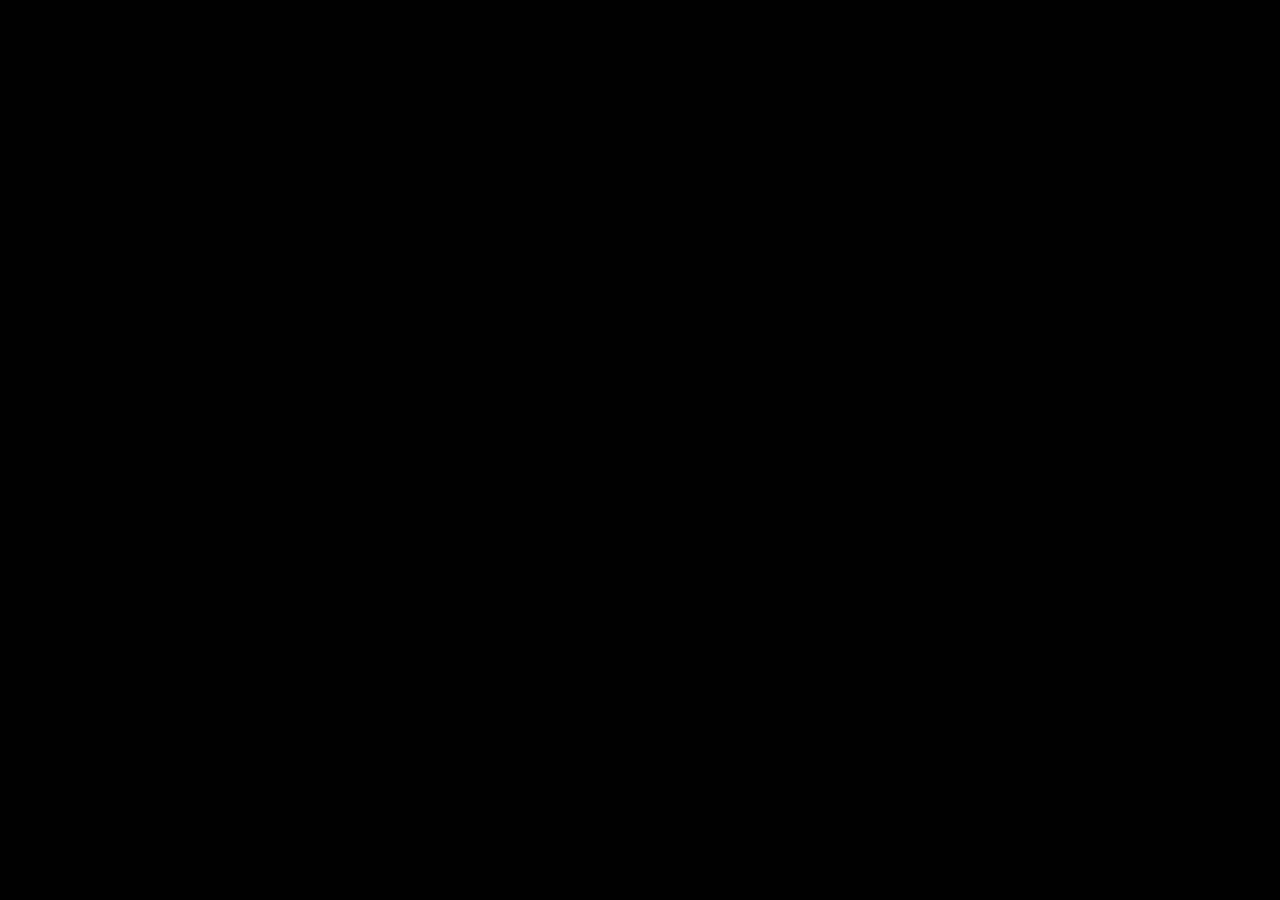
==== index.html @ 39cd3666 "Add files via upload" ====
<!DOCTYPE html>
<html lang="en">
<head>
    <meta charset="UTF-8">
    <meta name="viewport" content="width=device-width, initial-scale=1.0">
    <title>A Day in the Life of Alfie</title>
    <link rel="stylesheet" href="styles.css">
    <script type="importmap">
    {
        "imports": {
            "react": "https://esm.sh/react@18.2.0",
            "react-dom/client": "https://esm.sh/react-dom@18.2.0/client",
            "tone": "https://esm.sh/tone@14.7.77",
            "jspdf": "https://esm.sh/jspdf@2.5.1",
            "qrcode": "https://esm.sh/qrcode@1.5.3"
        }
    }
    </script>
</head>
<body>
    <div id="root"></div>
    <script type="module" src="./App.js"></script>
</body>
</html>
---- styles.css ----
:root {
  --matrix-green: #00ff41;
  --matrix-dark: #0d0208;
  --matrix-glow: 0 0 10px rgba(0, 255, 65, 0.5);
  --dialogue-height: 220px;
  --hud-bg: rgba(0, 0, 0, 0.85);
}

* { box-sizing: border-box; }

body, html {
  margin: 0;
  padding: 0;
  width: 100%;
  height: 100%;
  background: #000;
  color: var(--matrix-green);
  font-family: 'Courier New', Courier, monospace;
  overflow: hidden;
}

#root { width: 100%; height: 100%; }

.app-root {
  width: 100%;
  height: 100%;
  position: relative;
  display: flex;
  flex-direction: column;
}

/* CRT EFFECTS */
.crt-frame {
  width: 100%;
  height: 100%;
  position: relative;
  display: flex;
  flex-direction: column;
  background: var(--matrix-dark);
}

.scanlines {
  position: absolute;
  top: 0; left: 0; right: 0; bottom: 0;
  background: linear-gradient(rgba(18, 16, 16, 0) 50%, rgba(0, 0, 0, 0.1) 50%);
  background-size: 100% 4px;
  pointer-events: none;
  z-index: 2000;
  opacity: 0.2;
}

/* --- CORE MATRIX TEXT & BUTTONS --- */
.matrix-text {
  color: var(--matrix-green);
  text-shadow: var(--matrix-glow);
  letter-spacing: 2px;
  font-weight: bold;
}

.crt-glow {
  text-shadow: 0 0 10px rgba(0, 255, 65, 0.8), 0 0 20px rgba(0, 255, 65, 0.4);
}

.btn-cyber {
  background: transparent;
  border: 1px solid var(--matrix-green);
  color: var(--matrix-green);
  padding: 12px 24px;
  font-family: inherit;
  font-size: 1rem;
  cursor: pointer;
  transition: all 0.3s ease;
  text-transform: uppercase;
  letter-spacing: 2px;
  position: relative;
  overflow: hidden;
}

.btn-cyber:hover {
  background: rgba(0, 255, 65, 0.1);
  box-shadow: 0 0 20px rgba(0, 255, 65, 0.4);
  transform: translateY(-2px);
}

.btn-cyber-small {
  padding: 6px 12px;
  font-size: 0.8rem;
}

/* --- UTILITY TRAY --- */
.utility-tray {
  position: absolute;
  top: 15px;
  left: 15px;
  display: flex;
  gap: 10px;
  z-index: 5000;
}

.btn-utility {
  background: rgba(0, 0, 0, 0.7);
  border: 1px solid rgba(0, 255, 65, 0.3);
  color: var(--matrix-green);
  padding: 5px 12px;
  font-size: 0.7rem;
  cursor: pointer;
  font-family: inherit;
  letter-spacing: 1px;
}

.btn-utility:hover {
  border-color: var(--matrix-green);
  background: rgba(0, 255, 65, 0.1);
}

/* --- SPLASH & IDENTITY SCREENS --- */
.splash-screen {
  width: 100%;
  height: 100%;
  display: flex;
  flex-direction: column;
  justify-content: center;
  align-items: center;
  background: var(--matrix-dark);
  position: relative;
  z-index: 100;
  text-align: center;
  padding: 40px;
}

.splash-content {
  max-width: 800px;
}

.splash-main {
  font-size: 5rem;
  margin: 20px 0;
  color: var(--matrix-green);
  letter-spacing: 10px;
  text-shadow: 0 0 20px rgba(0, 255, 65, 0.8);
}

.splash-sub {
  font-size: 1.2rem;
  opacity: 0.8;
}

.splash-desc {
  font-size: 1.5rem;
  margin-top: 40px;
  color: #fff;
}

.splash-divider {
  width: 100px;
  height: 4px;
  background: var(--matrix-green);
  margin: 40px auto;
  box-shadow: 0 0 15px var(--matrix-green);
}

.btn-enter-life {
  background: transparent;
  border: 2px solid var(--matrix-green);
  color: var(--matrix-green);
  padding: 20px 40px;
  font-size: 1.5rem;
  cursor: pointer;
  transition: all 0.4s cubic-bezier(0.175, 0.885, 0.32, 1.275);
  margin-top: 20px;
}

.btn-enter-life:hover {
  background: var(--matrix-green);
  color: var(--matrix-dark);
  box-shadow: 0 0 40px var(--matrix-green);
  transform: scale(1.1);
}

.identity-panel, .briefing-panel {
  background: rgba(0, 0, 0, 0.9);
  border: 1px solid var(--matrix-green);
  padding: 60px;
  width: 100%;
  max-width: 600px;
  box-shadow: 0 0 40px rgba(0, 255, 65, 0.2);
}

.input-group {
  text-align: left;
  margin-bottom: 25px;
}

.input-label {
  font-size: 0.8rem;
  margin-bottom: 10px;
  opacity: 0.7;
}

.input-cyber {
  width: 100%;
  background: rgba(255, 255, 255, 0.05);
  border: none;
  border-bottom: 2px solid var(--matrix-green);
  padding: 15px;
  color: #fff;
  font-family: inherit;
  font-size: 1.2rem;
  outline: none;
}

.input-cyber:focus {
  background: rgba(0, 255, 65, 0.05);
}

/* --- MATRIX STINGER --- */
.matrix-stinger {
  position: fixed;
  inset: 0;
  background: #000;
  display: flex;
  justify-content: center;
  align-items: center;
  z-index: 9999;
  animation: stinger-fade-out 0.5s forwards 2.5s;
}

.stinger-logo-wrap {
  text-align: center;
}

.stinger-brand { font-size: 3rem; margin-bottom: 10px; }
.stinger-labs { font-size: 1.5rem; opacity: 0.7; }

@keyframes stinger-fade-out {
  to { opacity: 0; pointer-events: none; }
}

/* --- HUB SCREEN --- */
.hub-screen {
  width: 100%;
  height: 100%;
  padding: 60px;
  display: flex;
  flex-direction: column;
}

.hub-header {
  margin-bottom: 60px;
  text-align: center;
}

.hub-grid {
  display: grid;
  grid-template-columns: 1fr 1fr;
  gap: 40px;
  flex: 1;
}

.hub-block {
  display: flex;
  flex-direction: column;
}

.block-title {
  font-size: 1.5rem;
  margin-bottom: 20px;
  border-bottom: 1px solid rgba(0, 255, 65, 0.3);
  padding-bottom: 10px;
}

.module-list {
  display: grid;
  gap: 15px;
}

.module-card {
  background: rgba(255, 255, 255, 0.03);
  border: 1px solid rgba(0, 255, 65, 0.2);
  padding: 20px;
  cursor: pointer;
  transition: all 0.3s ease;
  position: relative;
}

.module-card:hover:not(.locked) {
  border-color: var(--matrix-green);
  background: rgba(0, 255, 65, 0.05);
  transform: translateX(10px);
}

.module-card.locked {
  opacity: 0.4;
  cursor: not-allowed;
  filter: grayscale(1);
}

.module-status {
  font-size: 0.6rem;
  position: absolute;
  top: 10px;
  right: 15px;
  background: var(--matrix-green);
  color: #000;
  padding: 2px 6px;
  font-weight: 900;
}

.module-card.locked .module-status {
  background: #555;
  color: #fff;
}

/* --- INTRO / BUILDING INTRO --- */
.building-intro-overlay {
  position: absolute;
  inset: 0;
  z-index: 5000;
  background: #000;
}

.intro-view {
  position: absolute;
  inset: 0;
  background-size: cover;
  background-position: center;
  opacity: 0;
  transition: opacity 2s ease-in-out;
}

.intro-view.active { opacity: 1; }

.intro-label-box {
  position: absolute;
  bottom: 8%;
  left: 50%;
  transform: translateX(-50%);
  text-align: center;
  z-index: 100;
  width: 90%;
  max-width: 1200px;
  background: rgba(0, 0, 0, 0.6);
  padding: 40px;
  border-radius: 20px;
  backdrop-filter: blur(5px);
  border: 1px solid rgba(0, 255, 65, 0.2);
}

.intro-title { 
  font-size: 5rem; 
  text-shadow: 0 0 30px rgba(0, 0, 0, 1), 0 0 15px var(--matrix-green); 
  margin-bottom: 20px;
  font-weight: 900;
}

.intro-subtitle { 
  font-size: 1.5rem; 
  opacity: 1; 
  margin-bottom: 15px; 
  color: #fff;
  letter-spacing: 5px;
}

.intro-character-preview {
  display: flex;
  gap: 30px;
  justify-content: center;
  margin: 30px 0;
}

.intro-sprite-mini {
  width: 120px;
  height: 120px;
  background: rgba(0, 0, 0, 0.9);
  border: 2px solid var(--matrix-green);
  padding: 10px;
  position: relative;
  border-radius: 10px;
  box-shadow: 0 0 20px rgba(0, 255, 65, 0.2);
}

.mini-char-name {
  position: absolute;
  bottom: -30px;
  left: 0;
  width: 100%;
  font-size: 0.9rem;
  text-align: center;
  color: #fff;
  font-weight: bold;
  letter-spacing: 1px;
}

/* --- NARRATIVE TRAY --- */
.narrative-tray {
  height: var(--dialogue-height);
  background: rgba(0, 0, 0, 0.95);
  border-top: 3px solid var(--matrix-green);
  padding: 30px 60px;
  position: relative;
  z-index: 2000;
  box-shadow: 0 -10px 40px rgba(0,0,0,0.8);
}

.narrative-speaker-label {
  position: absolute;
  top: -18px;
  right: 60px;
  background: var(--matrix-green);
  color: #000;
  padding: 4px 18px;
  font-weight: 900;
  font-size: 0.75rem;
  letter-spacing: 3px;
  box-shadow: 0 0 15px var(--matrix-green);
  z-index: 2001;
}

.narrative-tray-inner {
  display: flex;
  height: 100%;
  gap: 40px;
}

.narrative-text-area {
  flex: 1;
  font-size: 1.5rem;
  line-height: 1.5;
  color: #fff;
  overflow-y: auto;
}

.narrative-button-zone {
  display: flex;
  flex-direction: column;
  gap: 10px;
  width: 250px;
}

.speaker-name-tag {
  position: absolute;
  top: -25px;
  left: 50%;
  transform: translateX(-50%);
  background: var(--matrix-green);
  color: #000;
  padding: 3px 10px;
  font-weight: 900;
  font-size: 0.65rem;
  letter-spacing: 1px;
  z-index: 110;
  box-shadow: 0 0 10px var(--matrix-green);
  white-space: nowrap;
}

/* --- FADE ANIMATIONS --- */
.fade-in { animation: fadeIn 0.5s ease-out both; }
.fade-out { animation: fadeOut 0.5s ease-out both; }

.brand-fuzz-in {
  animation: brand-quick-glitch 0.2s ease-out forwards;
}

@keyframes brand-quick-glitch {
  0% { transform: translate(20px, -10px) skewX(20deg); opacity: 0; filter: contrast(3) brightness(2); }
  25% { transform: translate(-15px, 10px) skewX(-20deg); opacity: 0.8; }
  50% { transform: translate(10px, -5px) skewX(10deg); opacity: 0.4; }
  75% { transform: translate(-5px, 2px) skewX(-10deg); opacity: 0.9; }
  100% { transform: translate(0, 0) skewX(0); opacity: 1; filter: none; }
}

.brand-splash-anim {
  animation: brand-zoom-quick 1.2s cubic-bezier(0.16, 1, 0.3, 1) both;
  letter-spacing: 8px;
  text-align: center;
  font-size: 3rem; /* Smaller than main splash */
}

@keyframes brand-zoom-quick {
  0% { opacity: 0; transform: scale(1.5); filter: blur(8px); }
  100% { opacity: 1; transform: scale(1); filter: blur(0); }
}

/* ALL CHARACTER ANIMATIONS: VERTICAL ONLY. NO SCALE. NO HORIZONTAL MOVEMENT. */
.jrpg-dancing {
  animation: jrpg-dance 0.6s ease-in-out infinite alternate !important;
}

@keyframes jrpg-dance {
  from { transform: translateY(0) rotate(-1deg); }
  to { transform: translateY(-10px) rotate(1deg); }
}

.jrpg-breathing {
  animation: jrpg-breathe-safe 3s ease-in-out infinite;
}

@keyframes jrpg-breathe-safe {
  0%, 100% { transform: translateY(0); }
  50% { transform: translateY(-3px); }
}

.jrpg-talk-pulse {
  animation: jrpg-talk-safe 0.4s ease-in-out infinite alternate;
}

@keyframes jrpg-talk-safe {
  from { transform: translateY(0); }
  to { transform: translateY(-6px); }
}

/* --- MOA DIAGRAM POLISH --- */
.diagram-layer {
    position: absolute;
    inset: 0;
    pointer-events: none;
    z-index: 10;
}

.diagram-node {
    position: absolute;
    transform: translate(-50%, -50%);
    display: flex;
    flex-direction: column;
    align-items: center;
    justify-content: center;
    transition: all 0.5s ease;
}

.node-content-wrap {
    background: rgba(0, 0, 0, 0.85);
    padding: 12px;
    border-radius: 12px;
    box-shadow: 0 0 25px rgba(0, 255, 65, 0.4);
    border: 2px solid var(--matrix-green);
    backdrop-filter: blur(8px);
}

.node-story-wrap {
    background: rgba(0, 0, 0, 0.5);
    padding: 6px;
    border-radius: 4px;
    border: 1px dashed rgba(255, 255, 255, 0.3);
}

.node-box {
    border: 1px solid var(--matrix-green);
    background: rgba(0, 255, 65, 0.15);
    color: #fff;
    padding: 8px 16px;
    font-size: 1rem;
    font-weight: 900;
    text-transform: uppercase;
    text-align: center;
    white-space: nowrap;
}

.story-node .node-box {
    border: none;
    background: transparent;
    color: rgba(255, 255, 255, 0.7);
    font-size: 0.8rem;
    font-weight: normal;
}

.node-circle {
    width: 24px;
    height: 24px;
    border: 2px solid var(--matrix-green);
    border-radius: 50%;
    background: var(--matrix-green);
    box-shadow: 0 0 15px var(--matrix-green);
}

.story-node .node-circle {
    width: 12px;
    height: 12px;
    background: #fff;
    box-shadow: none;
}

.node-label {
    margin-top: 8px;
    color: white;
    font-size: 0.85rem;
    font-weight: 900;
    text-shadow: 2px 2px 4px black;
    text-align: center;
}

.diagram-arrow {
    position: absolute;
    background: #00e5ff !important; /* Cyber Cyan */
    height: 8px !important;
    transform-origin: 0 50%;
    box-shadow: 0 0 12px #00e5ff;
    z-index: 5;
}

.diagram-arrow::after {
    content: '';
    position: absolute;
    right: -4px;
    top: -10px !important;
    border-left: 20px solid #00e5ff !important;
    border-top: 14px solid transparent;
    border-bottom: 14px solid transparent;
}

.moa-text {
    position: absolute;
    color: #fff;
    font-size: 1rem;
    font-weight: 900;
    background: var(--matrix-dark);
    padding: 6px 15px;
    border: 2px solid var(--matrix-green);
    border-radius: 4px;
    box-shadow: 0 0 20px rgba(0, 255, 65, 0.5);
    text-transform: uppercase;
}

/* --- HUD POLISH --- */
.top-score-box {
    position: absolute;
    top: 20px;
    right: 20px;
    background: rgba(0, 0, 0, 0.8);
    border: 1px solid var(--matrix-green);
    padding: 10px 15px;
    border-radius: 4px;
    text-align: right;
    z-index: 100;
    box-shadow: 0 0 15px rgba(0, 255, 65, 0.2);
    display: flex;
    flex-direction: column;
    align-items: flex-end;
}

.score-tally-box {
    position: absolute;
    top: 20px;
    left: 50%;
    transform: translateX(-50%);
    background: rgba(0, 0, 0, 0.9);
    border: 1px solid var(--matrix-green);
    padding: 10px 20px;
    border-radius: 4px;
    text-align: center;
    z-index: 1000;
}

/* --- EMOJI HUD --- */
.emoji-hud-wrap {
    display: flex;
    flex-direction: column;
    align-items: center;
    gap: 5px;
    padding: 10px;
    background: rgba(0, 255, 65, 0.1);
    border: 1px solid var(--matrix-green);
    border-radius: 8px;
    transition: all 0.3s ease;
    min-width: 80px;
}

.emoji-icon {
    font-size: 2.5rem;
    filter: drop-shadow(0 0 10px rgba(0,0,0,0.5));
}

.emoji-label {
    font-size: 0.6rem;
    font-weight: 900;
    letter-spacing: 1px;
}

.emoji-exuberant {
    animation: exuberant-pulse 1s infinite alternate;
    background: rgba(255, 215, 0, 0.2);
    border-color: gold;
    cursor: pointer;
}

@keyframes exuberant-pulse {
    from { transform: scale(1); box-shadow: 0 0 10px gold; }
    to { transform: scale(1.1); box-shadow: 0 0 30px gold; }
}

.exuberant-mode .data-rain-layer {
    opacity: 0.8;
    animation-duration: 5s;
    background: 
        linear-gradient(rgba(255, 215, 0, 0.2) 1px, transparent 1px),
        linear-gradient(90deg, rgba(255, 215, 0, 0.2) 1px, transparent 1px);
}

.exuberant-mode .viewport-bg {
    filter: sepia(0.5) saturate(2);
}

.hud-status-stamp {
    position: absolute;
    top: 100px; /* Offset to prevent overlap with Save/Audio tray */
    left: 25px;
    z-index: 1000;
    background: var(--hud-bg);
    border-left: 4px solid var(--matrix-green);
    padding: 12px 25px;
    pointer-events: none;
    display: flex;
    flex-direction: column;
    gap: 2px;
    box-shadow: 10px 10px 30px rgba(0,0,0,0.5);
    font-family: 'Courier New', Courier, monospace;
}

.hud-stamp-top {
    border-bottom: 1px solid rgba(0, 255, 65, 0.3);
    padding-bottom: 5px;
    margin-bottom: 5px;
}

.hud-label {
  font-size: 0.65rem;
  color: var(--matrix-green);
  opacity: 0.6;
  letter-spacing: 3px;
  text-transform: uppercase;
}

.hud-value {
  font-size: 1.2rem;
  color: #fff;
  text-transform: uppercase;
  font-weight: bold;
  letter-spacing: 1px;
}

/* --- GAME CONTAINER --- */
.game-container.mode-rpg {
  display: flex;
  flex-direction: column;
  width: 100%;
  height: 100%;
}

/* --- VIEWPORT (Zone B/C) --- */
.rpg-viewport {
  flex: 1;
  position: relative;
  overflow: hidden;
  background: #050505;
  perspective: 1000px;
}

.viewport-bg {
  position: absolute;
  inset: 0;
  background-size: cover;
  background-repeat: no-repeat;
  background-position: center;
  z-index: 1;
  transition: opacity 1s ease;
}

.viewport-bg::after {
  content: '';
  position: absolute;
  bottom: 0;
  left: 0;
  width: 100%;
  height: 35%;
  background: linear-gradient(to top, rgba(0,0,0,0.9), transparent);
  pointer-events: none;
  z-index: 2;
}

/* MOA Diagram Anchor (Center) */
.moa-center-anchor {
  position: absolute;
  top: 45%; /* Slightly higher for better balance */
  left: 50%;
  transform: translate(-50%, -50%);
  width: 35%; /* Further reduced */
  height: 35%; /* Further reduced */
  z-index: 50;
  pointer-events: none;
  display: flex;
  justify-content: center;
  align-items: center;
}

.diagram-tint-panel {
  position: absolute;
  inset: -5px; /* Tighter inset */
  background: rgba(13, 2, 8, 0.92); /* Slightly darker */
  border: 1px solid rgba(0, 229, 255, 0.4); 
  border-radius: 8px;
  box-shadow: 0 0 40px rgba(0, 0, 0, 0.9);
  backdrop-filter: blur(12px);
  z-index: -1;
}

.data-rain-layer {
  position: absolute;
  inset: 0;
  background: 
    linear-gradient(rgba(0, 229, 255, 0.05) 1px, transparent 1px),
    linear-gradient(90deg, rgba(0, 229, 255, 0.05) 1px, transparent 1px);
  background-size: 20px 20px;
  mask-image: radial-gradient(circle, white, transparent 70%);
  opacity: 0.3;
  animation: data-rain-drift 20s linear infinite;
}

@keyframes data-rain-drift {
  0% { background-position: 0 0; }
  100% { background-position: 0 400px; }
}

/* --- CHARACTER STAGING --- */
/* ABSOLUTE RULE: ALL FACES VISIBLE. NO OVERLAP. EVER. */
/* Flexbox row: characters ALWAYS side-by-side. Browser enforces spacing. */
.staging-area {
  position: absolute;
  left: 0;
  right: 0;
  bottom: 0;
  height: 65%;
  z-index: 40;
  display: flex;
  flex-direction: row;
  justify-content: space-evenly;
  align-items: flex-end;
  padding: 0 1%;
  pointer-events: none;
  gap: 4px;
}

/* When dialogue mode is active, hide the normal staging area */
.staging-area.dialogue-hidden {
  display: none;
}

.jrpg-sprite-container {
  flex: 1 1 0;       /* All characters share space equally */
  max-width: 180px;  /* Large and visible */
  min-width: 60px;   /* Never crushed */
  height: 100%;
  display: flex;
  flex-direction: column;
  justify-content: flex-end;
  align-items: center;
  pointer-events: none;
  position: relative;
  overflow: visible;
}

/* Entrance Animation - vertical slide only */
.jrpg-sprite-entrance {
  animation: jrpg-slide-up 0.6s ease-out both;
}

@keyframes jrpg-slide-up {
  0% { transform: translateY(60px); opacity: 0; }
  100% { transform: translateY(0); opacity: 1; }
}

.jrpg-sprite-container img {
  width: 100%;
  height: 100%;
  object-fit: contain;
  object-position: bottom center;
  filter: drop-shadow(0 0 15px rgba(0,0,0,0.7));
}

.jrpg-sprite-container.inactive {
  filter: brightness(0.75);
  opacity: 1;
}

.jrpg-sprite-container.active {
  filter: brightness(1.15) drop-shadow(0 0 15px rgba(0, 255, 65, 0.4));
  opacity: 1;
}

/* =============================================================
   JRPG DIALOGUE PORTRAIT SYSTEM
   When a speaker is active, show large bust-up portraits
   flanking the viewport like classic JRPG conversation scenes.
   Left = listener/reactor, Right = active speaker.
   ============================================================= */
.dialogue-portraits {
  position: absolute;
  inset: 0;
  z-index: 45;
  pointer-events: none;
  display: flex;
  justify-content: space-between;
  align-items: flex-end;
}

.portrait-slot {
  width: 35%;
  height: 90%;
  display: flex;
  align-items: flex-end;
  position: relative;
  overflow: hidden;
}

.portrait-slot.left {
  justify-content: flex-start;
  padding-left: 2%;
}

.portrait-slot.right {
  justify-content: flex-end;
  padding-right: 2%;
}

.portrait-slot.empty {
  visibility: hidden;
}

.portrait-bust {
  height: 100%;
  max-width: 100%;
  position: relative;
  display: flex;
  flex-direction: column;
  align-items: center;
  justify-content: flex-end;
  animation: portrait-enter 0.35s ease-out both;
}

.portrait-slot.left .portrait-bust {
  transform-origin: bottom left;
}

.portrait-slot.right .portrait-bust {
  transform-origin: bottom right;
}

@keyframes portrait-enter {
  0% { opacity: 0; transform: translateY(30px); }
  100% { opacity: 1; transform: translateY(0); }
}

.portrait-bust img {
  height: 100%;
  width: auto;
  max-width: 100%;
  object-fit: contain;
  object-position: bottom center;
  filter: drop-shadow(0 0 25px rgba(0,0,0,0.9));
}

/* Left portrait faces right (default sprite orientation is fine) */
/* Right portrait faces left — we do NOT flip since sprites already face camera */

/* Speaker is bright, listener is dimmed */
.portrait-bust.speaking {
  filter: brightness(1.15) drop-shadow(0 0 20px rgba(0, 255, 65, 0.3));
}

.portrait-bust.listening {
  filter: brightness(0.6) saturate(0.7);
}

.portrait-bust .portrait-name-tag {
  position: absolute;
  bottom: 8px;
  left: 50%;
  transform: translateX(-50%);
  background: rgba(0,0,0,0.9);
  border: 1px solid var(--matrix-green);
  color: var(--matrix-green);
  padding: 4px 14px;
  font-weight: 900;
  font-size: 0.7rem;
  letter-spacing: 2px;
  z-index: 110;
  white-space: nowrap;
  box-shadow: 0 0 10px rgba(0,255,65,0.3);
}

.portrait-bust.speaking .portrait-name-tag {
  background: var(--matrix-green);
  color: #000;
  box-shadow: 0 0 15px var(--matrix-green);
}

/* --- Speaking animation: subtle pulse --- */
.portrait-bust.speaking img {
  animation: portrait-talk 0.8s ease-in-out infinite alternate;
}

@keyframes portrait-talk {
  0% { transform: translateY(0); }
  100% { transform: translateY(-4px); }
}

/* When in dialogue mode, push the MOA panel slightly higher and smaller */
.dialogue-active .moa-center-anchor {
  top: 38%;
  width: 30%;
  height: 30%;
}

/* --- EXUBERANT MODE FLAIR --- */
.exuberant-mode .crt-frame {
  box-shadow: inset 0 0 100px rgba(255, 215, 0, 0.3);
}

.exuberant-mode .matrix-text, 
.exuberant-mode .btn-cyber {
  color: #ffd700 !important;
  border-color: #ffd700 !important;
}

.exuberant-mode .btn-cyber:hover {
  background: #ffd700 !important;
  color: #000 !important;
  box-shadow: 0 0 30px #ffd700 !important;
}

.exuberant-mode .node-content-wrap {
  border-color: #ffd700 !important;
  box-shadow: 0 0 40px rgba(255, 215, 0, 0.6) !important;
}

.exuberant-mode .diagram-arrow {
  background: #ffd700 !important;
  box-shadow: 0 0 20px #ffd700 !important;
}

.exuberant-mode .diagram-arrow::after {
  border-left-color: #ffd700 !important;
}

/* --- MOA NODE FIXES --- */
.medical-node .node-content-wrap {
    min-width: 180px; /* Reduced from 250px */
    padding: 15px; /* Tighter padding */
    border-width: 3px; /* Slightly thinner */
    background: rgba(0, 0, 0, 0.95);
    z-index: 100;
}

.medical-node .node-box {
    font-size: 1.1rem; /* Reduced from 1.4rem */
    padding: 10px 20px;
}

.story-node .node-content-wrap {
    border: 1px dashed rgba(255, 255, 255, 0.3);
    background: rgba(0,0,0,0.5);
    box-shadow: none;
    backdrop-filter: none;
    padding: 8px;
}

.story-node .node-box {
    font-size: 0.8rem;
    color: rgba(255,255,255,0.6);
}

/* QUIZ MODAL */
.quiz-overlay {
  position: absolute;
  inset: 0;
  background: rgba(0,0,0,0.95);
  z-index: 3000;
  display: flex;
  justify-content: center;
  align-items: center;
  padding: 20px;
}

.quiz-modal {
  background: #000;
  border: 2px solid var(--matrix-green);
  width: 100%;
  max-width: 900px;
  max-height: 90vh;
  box-shadow: 0 0 50px rgba(0, 255, 65, 0.2);
}

.quiz-scroll-area {
  padding: 30px 40px;
  max-height: 85vh;
  overflow-y: auto;
}

.quiz-scroll-area::-webkit-scrollbar { width: 6px; }
.quiz-scroll-area::-webkit-scrollbar-track { background: #111; }
.quiz-scroll-area::-webkit-scrollbar-thumb { background: var(--matrix-green); border-radius: 3px; }

.quiz-question {
  font-size: 1.3rem;
  margin-bottom: 25px;
  line-height: 1.5;
  color: #fff;
}

.quiz-options { display: grid; gap: 12px; }

.quiz-opt {
  text-align: left;
  padding: 16px 20px;
  font-size: 1rem;
  background: rgba(255,255,255,0.03);
  display: flex;
  align-items: center;
  justify-content: space-between;
  gap: 10px;
  transition: all 0.2s ease;
  cursor: pointer;
}

.quiz-opt-number {
  width: 28px;
  height: 28px;
  min-width: 28px;
  display: flex;
  align-items: center;
  justify-content: center;
  border: 1px solid var(--matrix-green);
  color: var(--matrix-green);
  font-size: 0.8rem;
  font-weight: 900;
  border-radius: 4px;
}

.quiz-opt-text { flex: 1; }

/* --- LOCKED STATES --- */
.quiz-opt.correct {
  border-color: var(--matrix-green);
  background: rgba(0, 255, 65, 0.1);
  color: var(--matrix-green);
}

.quiz-opt.wrong {
  border-color: #ff3e3e;
  background: rgba(255, 62, 62, 0.08);
  color: #ff6b6b;
}

.quiz-opt.locked-selection {
  box-shadow: inset 0 0 0 2px rgba(255,255,255,0.3);
}

.quiz-opt.reviewing {
  outline: 2px solid #00e5ff;
  outline-offset: 2px;
  box-shadow: 0 0 15px rgba(0, 229, 255, 0.3);
}

/* Badges */
.quiz-your-answer-badge {
  font-size: 0.6rem;
  background: rgba(255,255,255,0.15);
  color: #fff;
  padding: 3px 8px;
  letter-spacing: 1px;
  font-weight: 900;
  white-space: nowrap;
  border: 1px solid rgba(255,255,255,0.3);
}

.quiz-correct-badge {
  font-size: 0.6rem;
  background: rgba(0, 255, 65, 0.2);
  color: var(--matrix-green);
  padding: 3px 8px;
  letter-spacing: 1px;
  font-weight: 900;
  white-space: nowrap;
  border: 1px solid var(--matrix-green);
}

/* --- RATIONALE PANEL --- */
.feedback-rationale {
  margin-top: 20px;
  padding: 20px;
  background: rgba(255,255,255,0.04);
  border-left: 4px solid var(--matrix-green);
  font-size: 1rem;
  line-height: 1.6;
}

.feedback-rationale.rationale-correct { border-left-color: var(--matrix-green); }
.feedback-rationale.rationale-wrong { border-left-color: #ff3e3e; }

.rationale-header {
  color: var(--matrix-green);
  font-size: 0.85rem;
  margin-bottom: 10px;
  padding-bottom: 8px;
  border-bottom: 1px solid rgba(0,255,65,0.2);
  letter-spacing: 1px;
}

.rationale-body {
  color: #ddd;
}

.quiz-continue-btn {
  margin-top: 20px;
  width: 100%;
  padding: 15px;
  font-size: 1.1rem;
}

/* =============================================================
   DEBUG MENU
   ============================================================= */
.debug-overlay {
  position: fixed;
  top: 0;
  right: 0;
  width: 340px;
  max-height: 100vh;
  background: rgba(0,0,0,0.97);
  border-left: 2px solid #ff3e3e;
  z-index: 99999;
  display: flex;
  flex-direction: column;
  font-size: 0.75rem;
  color: #ff6b6b;
  font-family: 'Courier New', monospace;
  overflow-y: auto;
}

.debug-overlay::-webkit-scrollbar { width: 4px; }
.debug-overlay::-webkit-scrollbar-track { background: #111; }
.debug-overlay::-webkit-scrollbar-thumb { background: #ff3e3e; }

.debug-header {
  padding: 12px 16px;
  background: #1a0000;
  border-bottom: 1px solid #ff3e3e;
  display: flex;
  justify-content: space-between;
  align-items: center;
  position: sticky;
  top: 0;
  z-index: 1;
}

.debug-header span {
  font-weight: 900;
  letter-spacing: 2px;
  color: #ff3e3e;
  text-shadow: 0 0 8px rgba(255,62,62,0.5);
}

.debug-section {
  padding: 12px 16px;
  border-bottom: 1px solid rgba(255,62,62,0.15);
}

.debug-section-title {
  color: #ff3e3e;
  font-weight: 900;
  letter-spacing: 1px;
  margin-bottom: 8px;
  font-size: 0.65rem;
  text-transform: uppercase;
}

.debug-info {
  color: #888;
  margin-bottom: 4px;
}

.debug-info strong {
  color: #ff6b6b;
}

.debug-btn-row {
  display: flex;
  gap: 6px;
  flex-wrap: wrap;
  margin-top: 8px;
}

.debug-btn {
  background: transparent;
  border: 1px solid #ff3e3e;
  color: #ff6b6b;
  padding: 6px 10px;
  font-family: inherit;
  font-size: 0.7rem;
  cursor: pointer;
  letter-spacing: 1px;
  transition: all 0.2s;
}

.debug-btn:hover {
  background: #ff3e3e;
  color: #000;
}

.debug-btn.green {
  border-color: var(--matrix-green);
  color: var(--matrix-green);
}

.debug-btn.green:hover {
  background: var(--matrix-green);
  color: #000;
}

.debug-btn.cyan {
  border-color: #00e5ff;
  color: #00e5ff;
}

.debug-btn.cyan:hover {
  background: #00e5ff;
  color: #000;
}

.debug-step-input {
  background: #111;
  border: 1px solid #ff3e3e;
  color: #ff6b6b;
  padding: 6px 10px;
  font-family: inherit;
  font-size: 0.75rem;
  width: 70px;
  outline: none;
}

.debug-step-input:focus {
  border-color: #ff8c8c;
  box-shadow: 0 0 5px rgba(255,62,62,0.3);
}

.debug-close-btn {
  background: none;
  border: 1px solid #ff3e3e;
  color: #ff3e3e;
  cursor: pointer;
  padding: 2px 8px;
  font-family: inherit;
  font-size: 0.7rem;
}
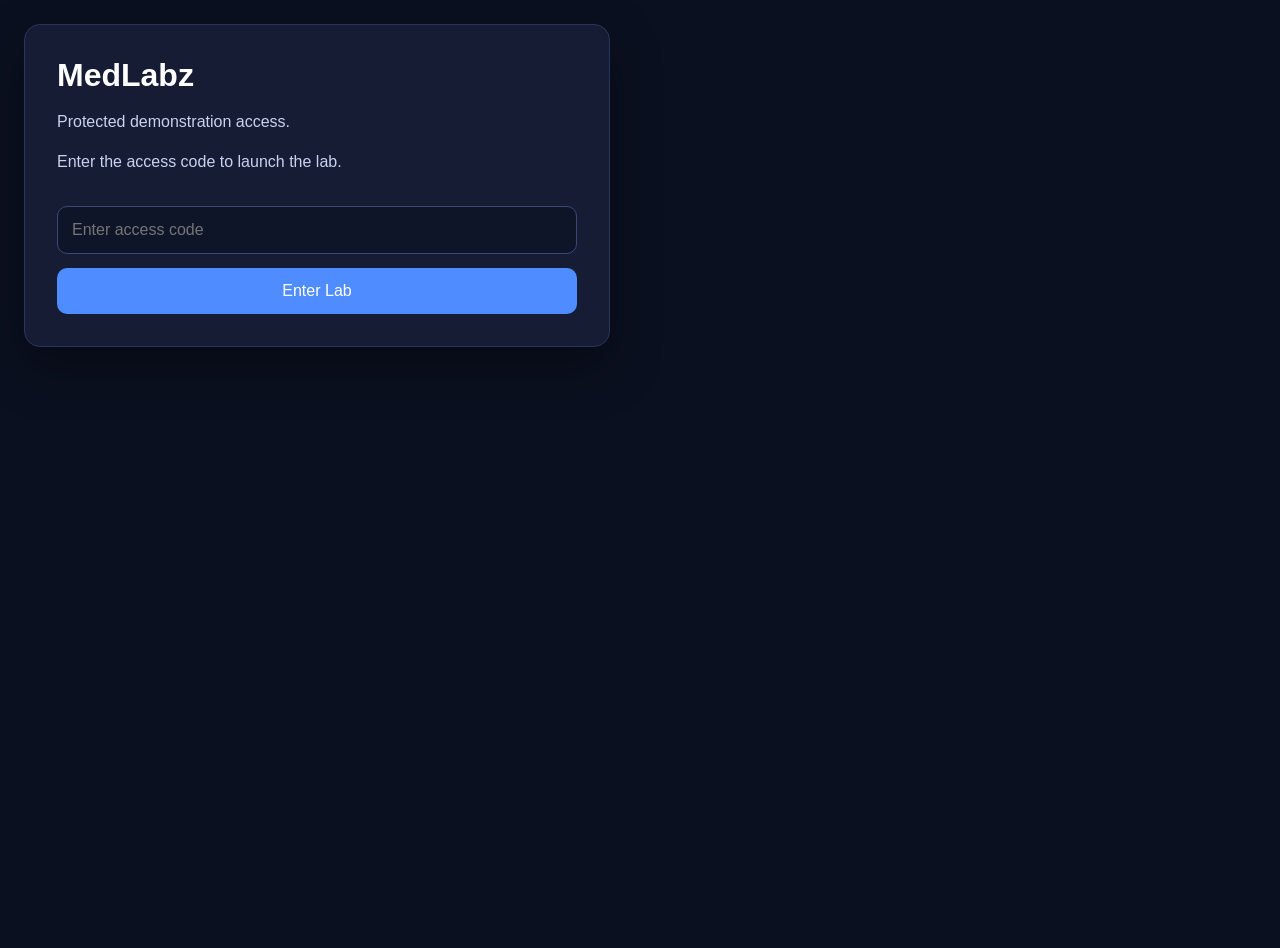
==== commit 48939598: "Revamp index.html for MedLabz access page" ====
--- a/index.html
+++ b/index.html
@@ -1,24 +1,111 @@
 <!DOCTYPE html>
 <html lang="en">
 <head>
-    <meta charset="UTF-8">
-    <meta name="viewport" content="width=device-width, initial-scale=1.0">
-    <title>A Day in the Life of Alfie</title>
-    <link rel="stylesheet" href="styles.css">
-    <script type="importmap">
-    {
-        "imports": {
-            "react": "https://esm.sh/react@18.2.0",
-            "react-dom/client": "https://esm.sh/react-dom@18.2.0/client",
-            "tone": "https://esm.sh/tone@14.7.77",
-            "jspdf": "https://esm.sh/jspdf@2.5.1",
-            "qrcode": "https://esm.sh/qrcode@1.5.3"
-        }
+  <meta charset="UTF-8" />
+  <meta name="viewport" content="width=device-width, initial-scale=1.0" />
+  <title>MedLabz Access</title>
+  <style>
+    body {
+      margin: 0;
+      font-family: Arial, sans-serif;
+      background: #0b1020;
+      color: white;
     }
-    </script>
+    .wrap {
+      min-height: 100vh;
+      display: flex;
+      align-items: center;
+      justify-content: center;
+      padding: 24px;
+    }
+    .card {
+      width: 100%;
+      max-width: 520px;
+      background: #151c33;
+      border: 1px solid #2a355a;
+      border-radius: 16px;
+      padding: 32px;
+      box-shadow: 0 20px 50px rgba(0,0,0,0.35);
+    }
+    h1 {
+      margin-top: 0;
+      margin-bottom: 10px;
+      font-size: 32px;
+    }
+    p {
+      color: #c9d2ee;
+      line-height: 1.5;
+    }
+    input {
+      width: 100%;
+      padding: 14px;
+      border-radius: 10px;
+      border: 1px solid #3a4878;
+      background: #0f1529;
+      color: white;
+      font-size: 16px;
+      margin-top: 16px;
+      box-sizing: border-box;
+    }
+    button {
+      width: 100%;
+      margin-top: 14px;
+      padding: 14px;
+      border: none;
+      border-radius: 10px;
+      background: #4f8cff;
+      color: white;
+      font-size: 16px;
+      cursor: pointer;
+    }
+    button:hover {
+      background: #3c78e8;
+    }
+    .error {
+      color: #ff8f8f;
+      margin-top: 12px;
+      display: none;
+    }
+    #labFrame {
+      display: none;
+      width: 100%;
+      height: 100vh;
+      border: none;
+    }
+    #gateScreen {
+      display: block;
+    }
+  </style>
 </head>
 <body>
-    <div id="root"></div>
-    <script type="module" src="./App.js"></script>
+  <div id="gateScreen" class="wrap">
+    <div class="card">
+      <h1>MedLabz</h1>
+      <p>Protected demonstration access.</p>
+      <p>Enter the access code to launch the lab.</p>
+      <input type="password" id="pw" placeholder="Enter access code" />
+      <button onclick="checkPassword()">Enter Lab</button>
+      <div id="err" class="error">Incorrect password.</div>
+    </div>
+  </div>
+
+  <iframe id="labFrame" src=""></iframe>
+
+  <script>
+    const PASSWORD = "alfie2026";
+
+    function checkPassword() {
+      const entered = document.getElementById("pw").value;
+      const err = document.getElementById("err");
+      if (entered === PASSWORD) {
+        document.getElementById("gateScreen").style.display = "none";
+        const frame = document.getElementById("labFrame");
+        frame.src = "lab.html";
+        frame.style.display = "block";
+      } else {
+        err.style.display = "block";
+      }
+    }
+  </script>
 </body>
 </html>
